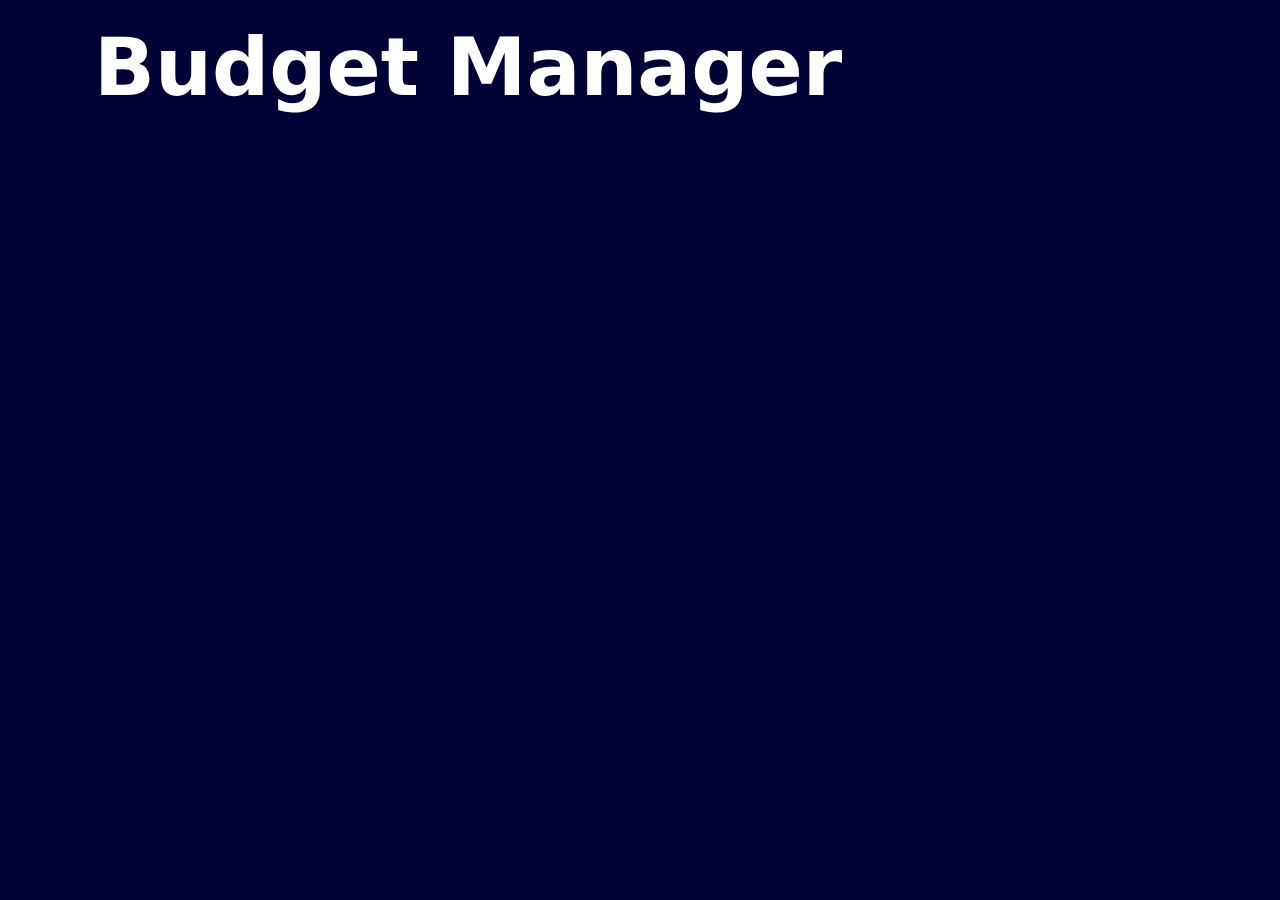
==== pages/addexpense.html @ e8eafa04 "added header" ====
<!DOCTYPE html>
<html lang="en">
  <head>
    <meta charset="UTF-8" />
    <meta name="viewport" content="width=device-width, initial-scale=1.0" />
    <title>Budget Manager</title>
    <link
      href="https://cdn.jsdelivr.net/npm/bootstrap@5.3.3/dist/css/bootstrap.min.css"
      rel="stylesheet"
      integrity="sha384-QWTKZyjpPEjISv5WaRU9OFeRpok6YctnYmDr5pNlyT2bRjXh0JMhjY6hW+ALEwIH"
      crossorigin="anonymous"
    />
    <link rel="stylesheet" href="../css/style.css" />
  </head>
  <body>
    <header>
        <div class="container col-xxl-10 px-4 py-1">
          <h1 class="display-1 fw-bold text-white lh-1 mt-4">Budget Manager</h1>
        </div>
      </header>
    <script
      src="https://cdn.jsdelivr.net/npm/bootstrap@5.3.3/dist/js/bootstrap.bundle.min.js"
      integrity="sha384-YvpcrYf0tY3lHB60NNkmXc5s9fDVZLESaAA55NDzOxhy9GkcIdslK1eN7N6jIeHz"
      crossorigin="anonymous"
    ></script>
  </body>
</html>
---- css/style.css ----
* {
    box-sizing: border-box;
    margin: 0;
    padding: 0;
}

body {
    height: 100vh;
    background-color: #000235;
}

.btn-register {
    background-color: #778DFC;
}

.btn-sign-in {
    font-size: 1.2em;
}
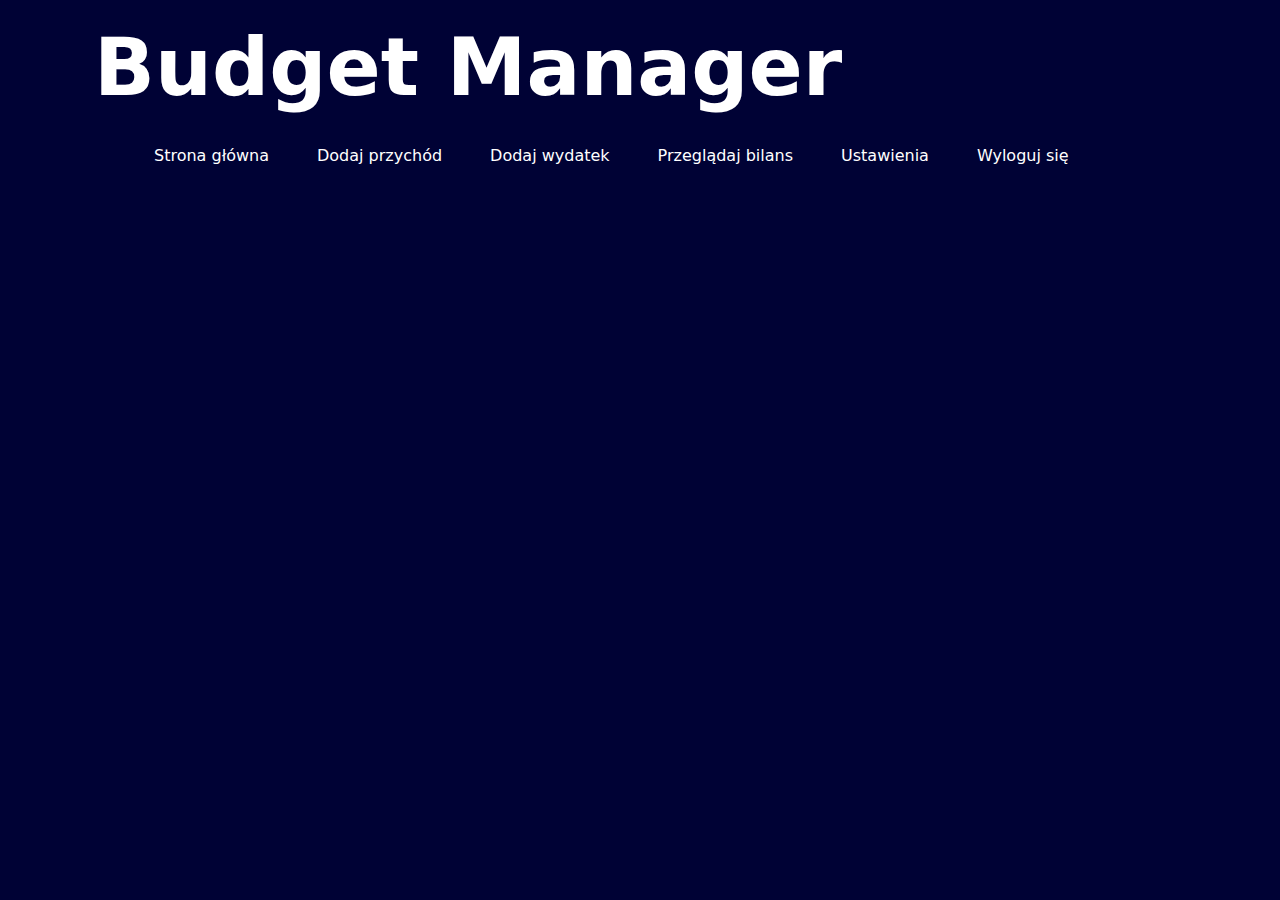
==== commit 6b8f8d91: "added navbar" ====
--- a/pages/addexpense.html
+++ b/pages/addexpense.html
@@ -14,10 +14,36 @@
   </head>
   <body>
     <header>
-        <div class="container col-xxl-10 px-4 py-1">
-          <h1 class="display-1 fw-bold text-white lh-1 mt-4">Budget Manager</h1>
-        </div>
-      </header>
+      <div class="container col-xxl-10 px-4 py-1">
+        <h1 class="display-1 fw-bold text-white lh-1 mt-4">Budget Manager</h1>
+      </div>
+      <div class="container">
+        <header class="d-flex justify-content-start py-3 px-5 ml-5">
+          <ul class="nav nav-pills">
+            <li class="nav-item px-2">
+              <a href="#" class="nav-link text-white" aria-current="page"
+                >Strona główna</a
+              >
+            </li>
+            <li class="nav-item px-2">
+              <a href="#" class="nav-link text-white">Dodaj przychód</a>
+            </li>
+            <li class="nav-item px-2">
+              <a href="#" class="nav-link text-white">Dodaj wydatek</a>
+            </li>
+            <li class="nav-item px-2">
+              <a href="#" class="nav-link text-white">Przeglądaj bilans</a>
+            </li>
+            <li class="nav-item px-2">
+              <a href="#" class="nav-link text-white">Ustawienia</a>
+            </li>
+            <li class="nav-item px-2">
+              <a href="#" class="nav-link text-white">Wyloguj się</a>
+            </li>
+          </ul>
+        </header>
+      </div>
+    </header>
     <script
       src="https://cdn.jsdelivr.net/npm/bootstrap@5.3.3/dist/js/bootstrap.bundle.min.js"
       integrity="sha384-YvpcrYf0tY3lHB60NNkmXc5s9fDVZLESaAA55NDzOxhy9GkcIdslK1eN7N6jIeHz"
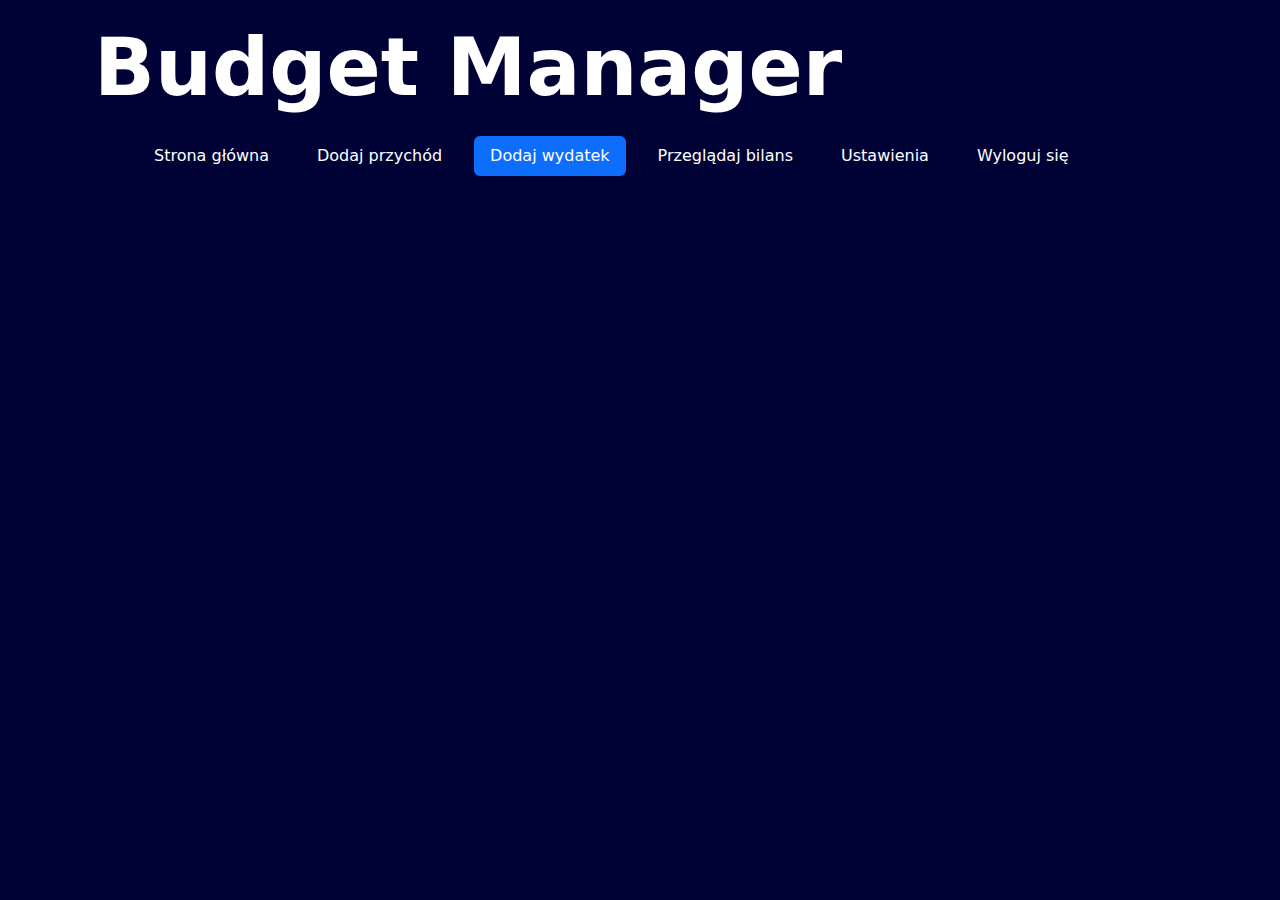
==== commit 2c9d0adc: "update navbar" ====
--- a/pages/addexpense.html
+++ b/pages/addexpense.html
@@ -18,7 +18,7 @@
         <h1 class="display-1 fw-bold text-white lh-1 mt-4">Budget Manager</h1>
       </div>
       <div class="container">
-        <header class="d-flex justify-content-start py-3 px-5 ml-5">
+        <div class="d-flex justify-content-start py-3 px-5 ml-5">
           <ul class="nav nav-pills">
             <li class="nav-item px-2">
               <a href="#" class="nav-link text-white" aria-current="page"
@@ -29,7 +29,7 @@
               <a href="#" class="nav-link text-white">Dodaj przychód</a>
             </li>
             <li class="nav-item px-2">
-              <a href="#" class="nav-link text-white">Dodaj wydatek</a>
+              <a href="#" class="nav-link text-white active ">Dodaj wydatek</a>
             </li>
             <li class="nav-item px-2">
               <a href="#" class="nav-link text-white">Przeglądaj bilans</a>
@@ -41,7 +41,7 @@
               <a href="#" class="nav-link text-white">Wyloguj się</a>
             </li>
           </ul>
-        </header>
+        </div>
       </div>
     </header>
     <script
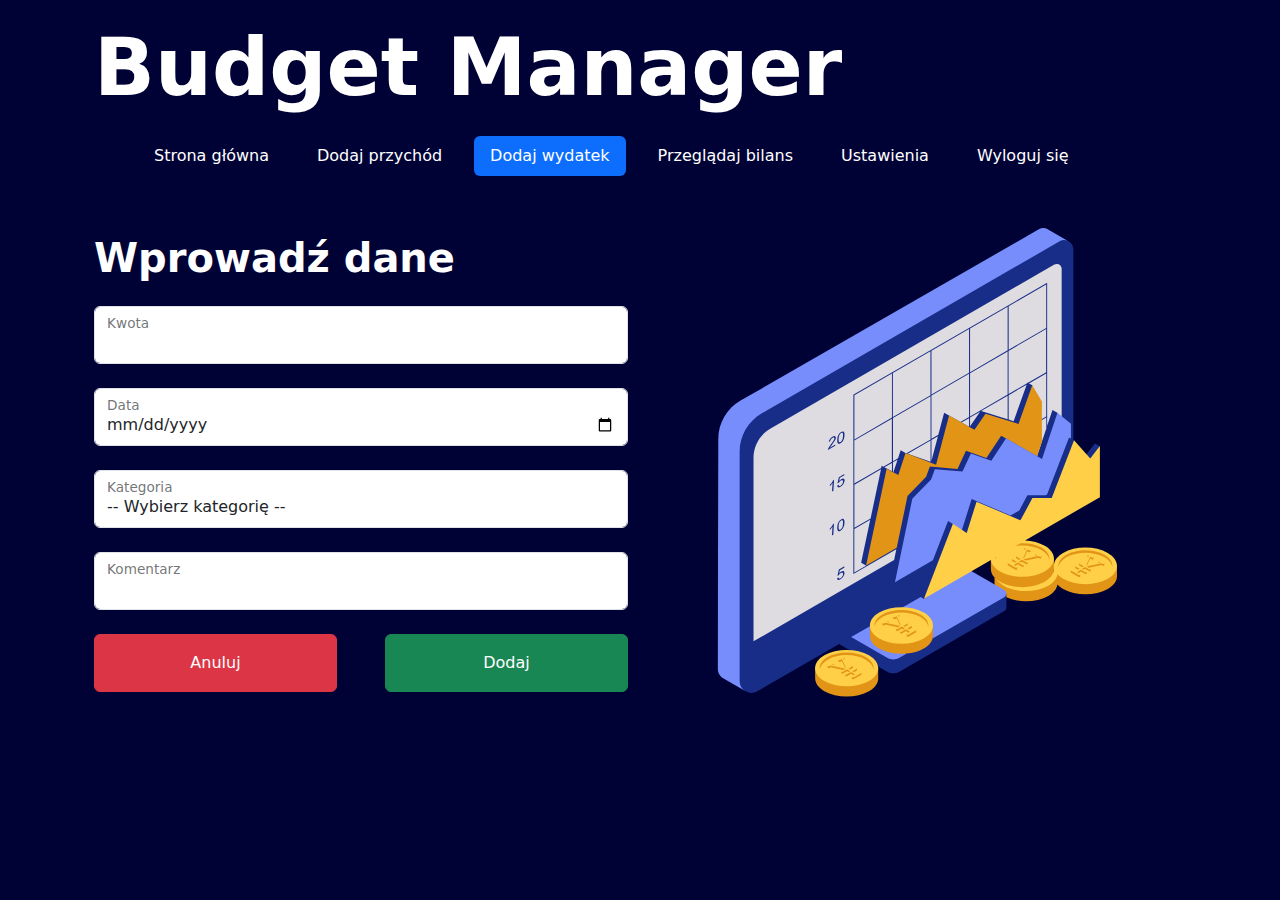
==== commit 7971f810: "added main" ====
--- a/pages/addexpense.html
+++ b/pages/addexpense.html
@@ -29,7 +29,7 @@
               <a href="#" class="nav-link text-white">Dodaj przychód</a>
             </li>
             <li class="nav-item px-2">
-              <a href="#" class="nav-link text-white active ">Dodaj wydatek</a>
+              <a href="#" class="nav-link text-white active">Dodaj wydatek</a>
             </li>
             <li class="nav-item px-2">
               <a href="#" class="nav-link text-white">Przeglądaj bilans</a>
@@ -44,6 +44,74 @@
         </div>
       </div>
     </header>
+    <main>
+      <div class="container col-xxl-10 px-4 py-1">
+        <div class="row d-flex flex-column flex-lg-row align-items-center">
+          <div class="col-12 col-sm-6 col-lg-6 order-2">
+            <img
+              src="../images/area_chart.svg"
+              class="d-block mx-lg-auto img-fluid"
+              alt="Account"
+              width="700"
+              height="500"
+              loading="lazy"
+            />
+          </div>
+          <div class="container col-12 col-sm-12 col-lg-6">
+            <form class="w-100">
+              <h1 class="h1 mb-3 fw-bold text-white">Wprowadź dane</h1>
+              <div class="form-floating my-4">
+                <input
+                  type="amount"
+                  class="form-control"
+                  id="floatingInput"
+                />
+                <label class="label-login" for="floatingInput">Kwota</label>
+              </div>
+              <div class="form-floating">
+                <input
+                  type="date"
+                  class="form-control"
+                  id="dateInput"
+                />
+                <label for="dateInput">Data</label>
+                <div class="form-floating my-4">
+                  <select id="categorySelect" class="form-control">
+                    <option value="">-- Wybierz kategorię --</option>
+                    <option value="wynagrodzenie">Wynagrodzenie</option>
+                    <option value="odsetki bankowe">Odsetki bankowe</option>
+                    <option value="sprzedaż na allegro">Sprzedaż na Allegro</option>
+                    <option value="inne przychody">Inne przychody</option>
+                  </select>
+                  <label for="categorySelect" class="form-label">Kategoria</label>
+                </div>
+                <div class="form-floating my-4">
+                  <input
+                    type="amount"
+                    class="form-control"
+                    id="floatingInput"
+                  />
+                  <label class="label-login" for="floatingInput">Komentarz</label>
+                </div>
+              <div class="container d-flex gap-5 px-0">
+                <button
+                  class="btn btn-danger w-100 py-3 text-white"
+                  type="submit"
+                >
+                  Anuluj
+                </button>
+                <button
+                  class="btn btn-success w-100 py-3 text-white"
+                  type="submit"
+                >
+                  Dodaj
+                </button>
+              </div>
+            </form>
+          </div>
+        </div>
+      </div>
+    </main>
     <script
       src="https://cdn.jsdelivr.net/npm/bootstrap@5.3.3/dist/js/bootstrap.bundle.min.js"
       integrity="sha384-YvpcrYf0tY3lHB60NNkmXc5s9fDVZLESaAA55NDzOxhy9GkcIdslK1eN7N6jIeHz"
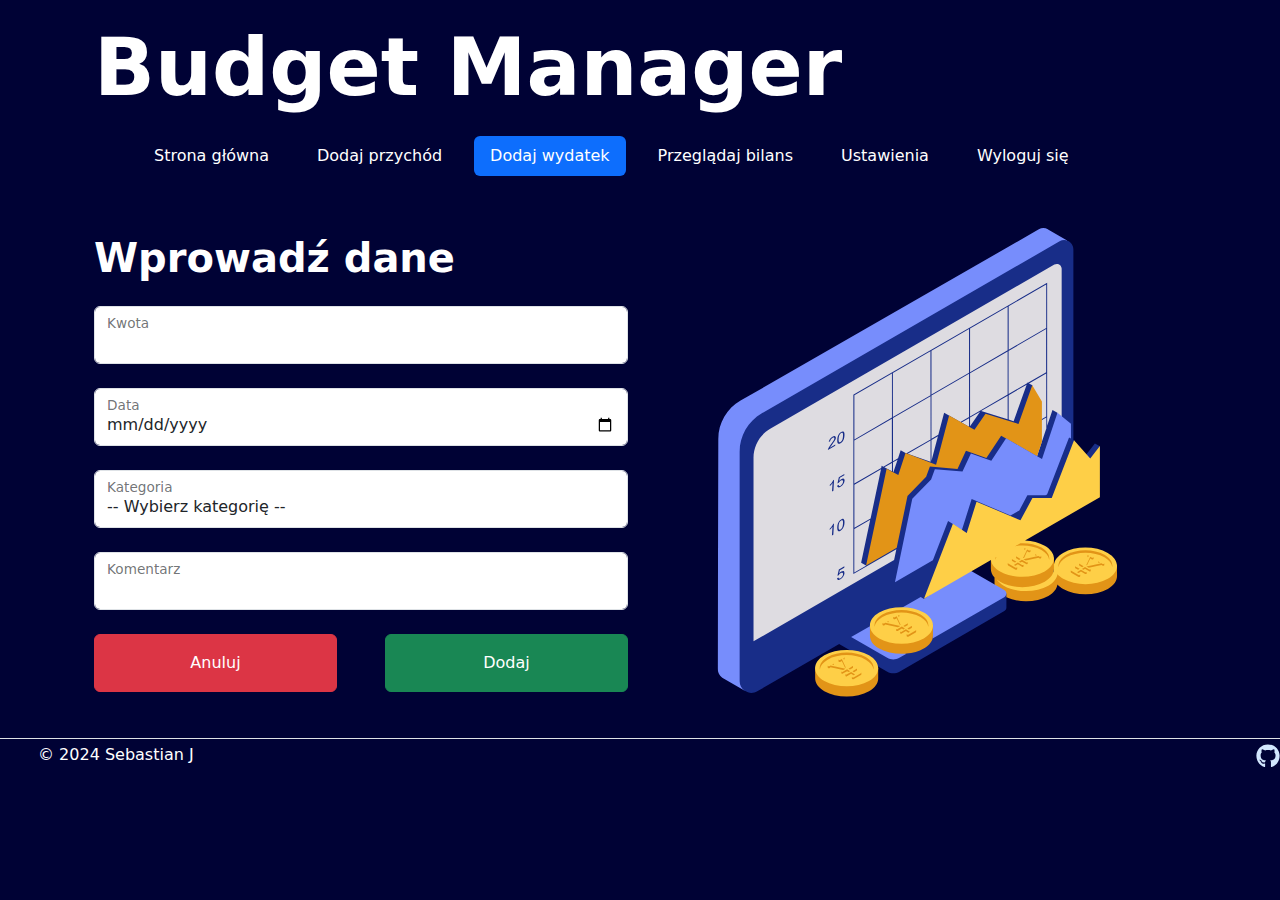
==== commit c5d29baa: "added footer" ====
--- a/pages/addexpense.html
+++ b/pages/addexpense.html
@@ -112,6 +112,34 @@
         </div>
       </div>
     </main>
+    <footer
+    class="d-flex flex-wrap justify-content-between align-items-center py-1 my-1 border-top"
+  >
+    <div class="col-md-4 d-flex align-items-center">
+      <a
+        href="/"
+        class="mb-3 me-2 mb-md-0 text-body-secondary text-decoration-none lh-1"
+      >
+        <svg class="bi" width="30" height="24">
+          <use xlink:href="#bootstrap"></use>
+        </svg>
+      </a>
+      <span class="mb-3 mb-md-0 text-white">© 2024 Sebastian J</span>
+    </div>
+    <ul class="nav col-md-4 justify-content-end list-unstyled d-flex">
+      <li class="ms-3">
+        <a
+          class="text-body-secondary"
+          href="https://github.com/SebastianJast"
+          ><img
+            src="../fonts/github-brands-solid.svg"
+            alt="Github Icon"
+            width="24"
+            height="24"
+        /></a>
+      </li>
+    </ul>
+  </footer>
     <script
       src="https://cdn.jsdelivr.net/npm/bootstrap@5.3.3/dist/js/bootstrap.bundle.min.js"
       integrity="sha384-YvpcrYf0tY3lHB60NNkmXc5s9fDVZLESaAA55NDzOxhy9GkcIdslK1eN7N6jIeHz"
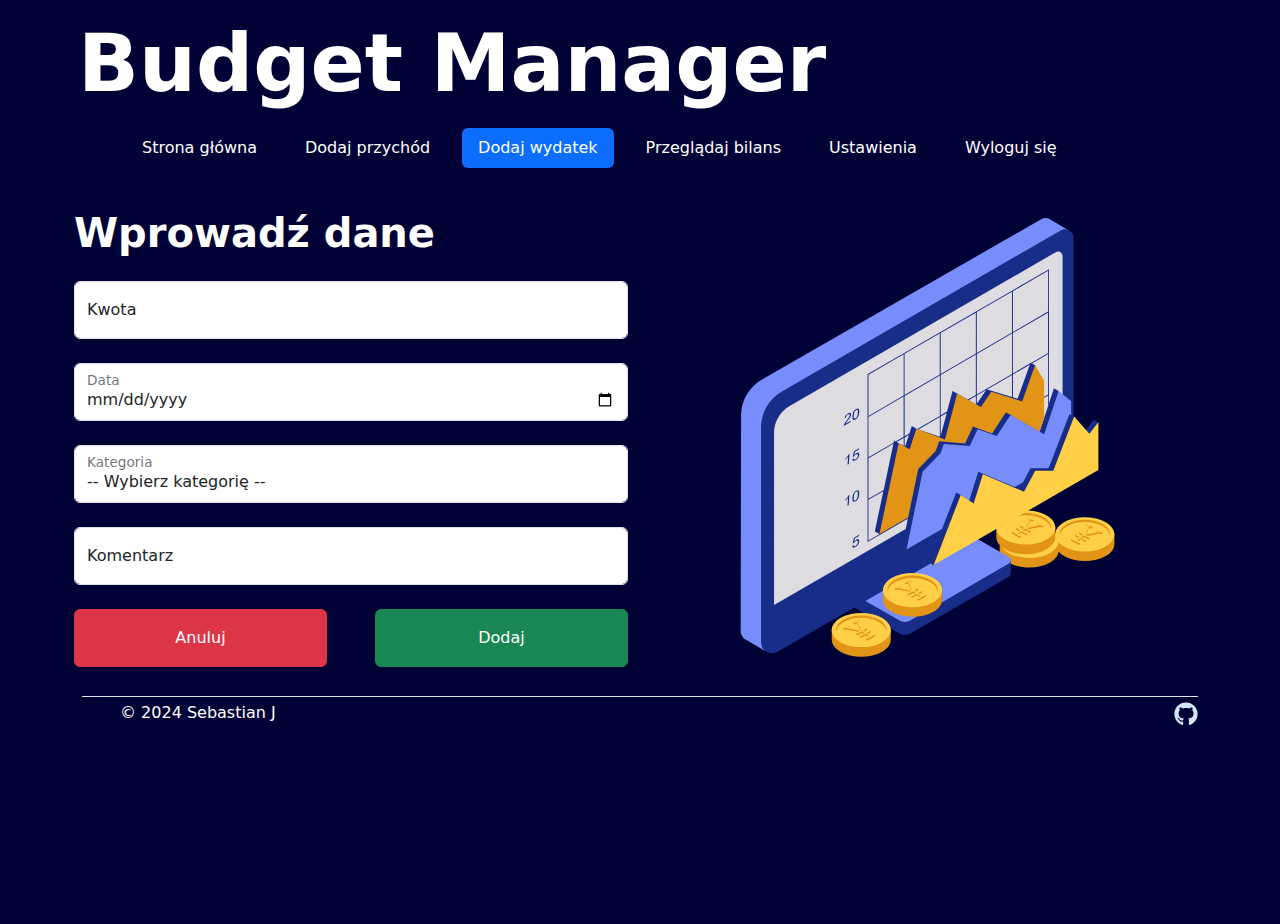
==== commit 7651431c: "update form" ====
--- a/pages/addexpense.html
+++ b/pages/addexpense.html
@@ -14,16 +14,14 @@
   </head>
   <body>
     <header>
-      <div class="container col-xxl-10 px-4 py-1">
+      <div class="container col-xxl-10 px-2">
         <h1 class="display-1 fw-bold text-white lh-1 mt-4">Budget Manager</h1>
       </div>
-      <div class="container">
-        <div class="d-flex justify-content-start py-3 px-5 ml-5">
+      <div class="container px-5">
+        <nav class="d-flex justify-content-start py-3">
           <ul class="nav nav-pills">
             <li class="nav-item px-2">
-              <a href="#" class="nav-link text-white" aria-current="page"
-                >Strona główna</a
-              >
+              <a href="#" class="nav-link text-white" aria-current="page">Strona główna</a>
             </li>
             <li class="nav-item px-2">
               <a href="#" class="nav-link text-white">Dodaj przychód</a>
@@ -41,18 +39,18 @@
               <a href="#" class="nav-link text-white">Wyloguj się</a>
             </li>
           </ul>
-        </div>
+        </nav>
       </div>
     </header>
     <main>
-      <div class="container col-xxl-10 px-4 py-1">
+      <div class="container col-xxl-10 px-1 py-1">
         <div class="row d-flex flex-column flex-lg-row align-items-center">
           <div class="col-12 col-sm-6 col-lg-6 order-2">
             <img
               src="../images/area_chart.svg"
               class="d-block mx-lg-auto img-fluid"
               alt="Account"
-              width="700"
+              width="500"
               height="500"
               loading="lazy"
             />
@@ -62,84 +60,81 @@
               <h1 class="h1 mb-3 fw-bold text-white">Wprowadź dane</h1>
               <div class="form-floating my-4">
                 <input
-                  type="amount"
+                  type="number"
                   class="form-control"
                   id="floatingInput"
+                  placeholder="Wprowadź kwotę"
+                  required
                 />
-                <label class="label-login" for="floatingInput">Kwota</label>
+                <label for="floatingInput">Kwota</label>
               </div>
-              <div class="form-floating">
+              <div class="form-floating my-4">
                 <input
                   type="date"
                   class="form-control"
                   id="dateInput"
+                  required
                 />
                 <label for="dateInput">Data</label>
-                <div class="form-floating my-4">
-                  <select id="categorySelect" class="form-control">
-                    <option value="">-- Wybierz kategorię --</option>
-                    <option value="wynagrodzenie">Wynagrodzenie</option>
-                    <option value="odsetki bankowe">Odsetki bankowe</option>
-                    <option value="sprzedaż na allegro">Sprzedaż na Allegro</option>
-                    <option value="inne przychody">Inne przychody</option>
-                  </select>
-                  <label for="categorySelect" class="form-label">Kategoria</label>
-                </div>
-                <div class="form-floating my-4">
-                  <input
-                    type="amount"
-                    class="form-control"
-                    id="floatingInput"
-                  />
-                  <label class="label-login" for="floatingInput">Komentarz</label>
-                </div>
+              </div>
+              <div class="form-floating my-4">
+                <select id="categorySelect" class="form-control" required>
+                  <option value="">-- Wybierz kategorię --</option>
+                  <option value="wynagrodzenie">Wynagrodzenie</option>
+                  <option value="odsetki bankowe">Odsetki bankowe</option>
+                  <option value="sprzedaż na allegro">Sprzedaż na Allegro</option>
+                  <option value="inne przychody">Inne przychody</option>
+                </select>
+                <label for="categorySelect">Kategoria</label>
+              </div>
+              <div class="form-floating my-4">
+                <input
+                  type="text"
+                  class="form-control"
+                  id="commentInput"
+                  placeholder="Komentarz"
+                />
+                <label for="commentInput">Komentarz</label>
+              </div>
               <div class="container d-flex gap-5 px-0">
-                <button
-                  class="btn btn-danger w-100 py-3 text-white"
-                  type="submit"
-                >
-                  Anuluj
-                </button>
-                <button
-                  class="btn btn-success w-100 py-3 text-white"
-                  type="submit"
-                >
-                  Dodaj
-                </button>
+                <button class="btn btn-danger w-100 py-3 text-white" type="reset">Anuluj</button>
+                <button class="btn btn-success w-100 py-3 text-white" type="submit">Dodaj</button>
               </div>
             </form>
           </div>
         </div>
       </div>
     </main>
-    <footer
-    class="d-flex flex-wrap justify-content-between align-items-center py-1 my-1 border-top"
-  >
-    <div class="col-md-4 d-flex align-items-center">
-      <a
-        href="/"
-        class="mb-3 me-2 mb-md-0 text-body-secondary text-decoration-none lh-1"
-      >
-        <svg class="bi" width="30" height="24">
-          <use xlink:href="#bootstrap"></use>
-        </svg>
-      </a>
-      <span class="mb-3 mb-md-0 text-white">© 2024 Sebastian J</span>
+    <div class="container">
+      <footer
+      class="d-flex flex-wrap justify-content-between align-items-center py-1 my-1 border-top"
+    >
+      <div class="col-md-4 d-flex align-items-center">
+        <a
+          href="/"
+          class="mb-3 me-2 mb-md-0 text-body-secondary text-decoration-none lh-1"
+        >
+          <svg class="bi" width="30" height="24">
+            <use xlink:href="#bootstrap"></use>
+          </svg>
+        </a>
+        <span class="mb-3 mb-md-0 text-white">© 2024 Sebastian J</span>
+      </div>
+      <ul class="nav col-md-4 justify-content-end list-unstyled d-flex">
+        <li class="ms-3">
+          <a
+            class="text-body-secondary"
+            href="https://github.com/SebastianJast"
+            ><img
+              src="../fonts/github-brands-solid.svg"
+              alt="Github Icon"
+              width="24"
+              height="24"
+          /></a>
+        </li>
+      </ul>
+    </footer>
     </div>
-    <ul class="nav col-md-4 justify-content-end list-unstyled d-flex">
-      <li class="ms-3">
-        <a
-          class="text-body-secondary"
-          href="https://github.com/SebastianJast"
-          ><img
-            src="../fonts/github-brands-solid.svg"
-            alt="Github Icon"
-            width="24"
-            height="24"
-        /></a>
-      </li>
-    </ul>
-  </footer>
     <script
       src="https://cdn.jsdelivr.net/npm/bootstrap@5.3.3/dist/js/bootstrap.bundle.min.js"
       integrity="sha384-YvpcrYf0tY3lHB60NNkmXc5s9fDVZLESaAA55NDzOxhy9GkcIdslK1eN7N6jIeHz"
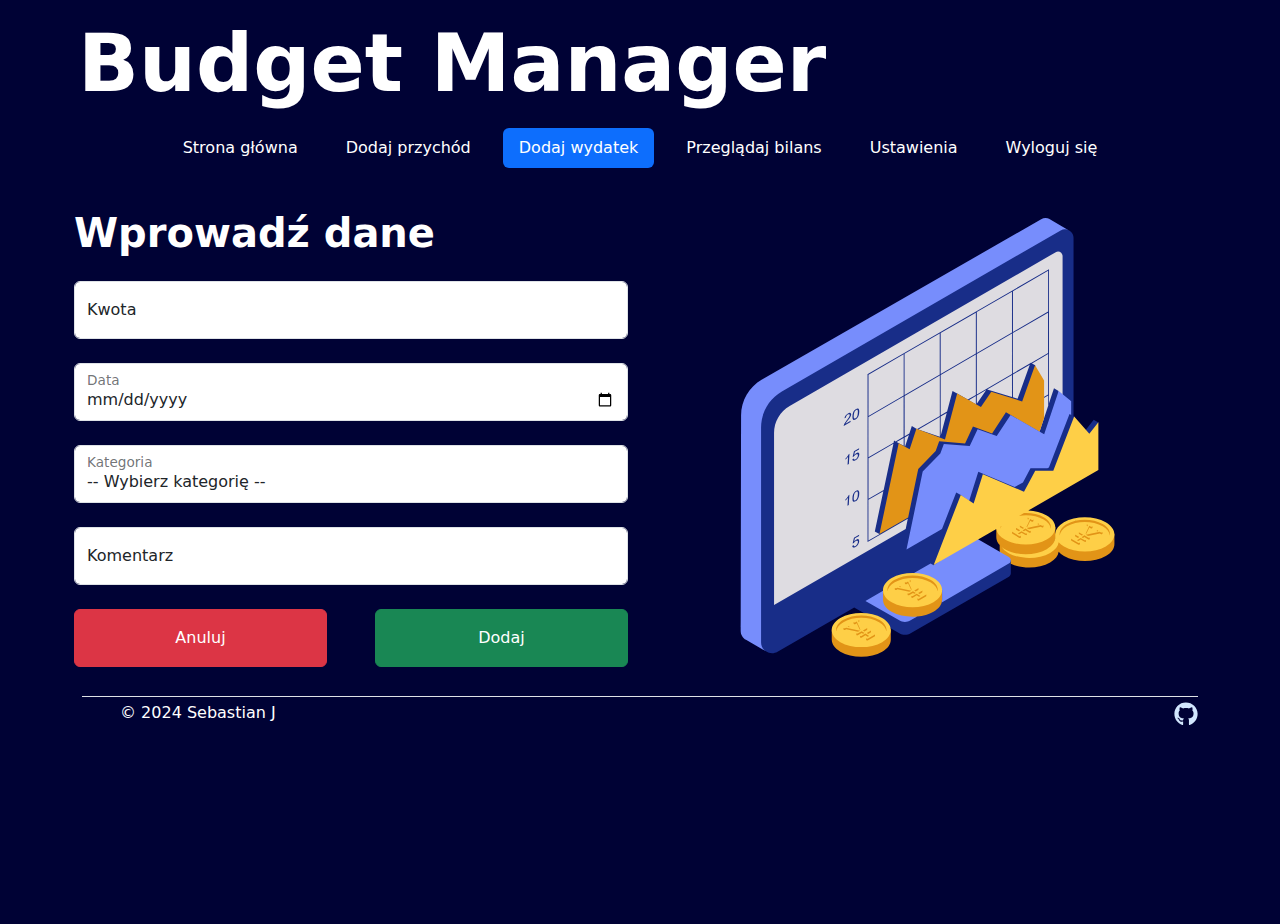
==== commit e3c54f36: "added pie-chart" ====
--- a/pages/addexpense.html
+++ b/pages/addexpense.html
@@ -17,8 +17,8 @@
       <div class="container col-xxl-10 px-2">
         <h1 class="display-1 fw-bold text-white lh-1 mt-4">Budget Manager</h1>
       </div>
-      <div class="container px-5">
-        <nav class="d-flex justify-content-start py-3">
+      <div class="container">
+        <nav class="d-flex justify-content-center align-items-center py-3">
           <ul class="nav nav-pills">
             <li class="nav-item px-2">
               <a href="#" class="nav-link text-white" aria-current="page">Strona główna</a>
--- a/css/style.css
+++ b/css/style.css
@@ -16,3 +16,11 @@
 .btn-sign-in {
     font-size: 1.2em;
 }
+
+.pen {
+    cursor: pointer;
+}
+
+.trash {
+    cursor: pointer;
+}
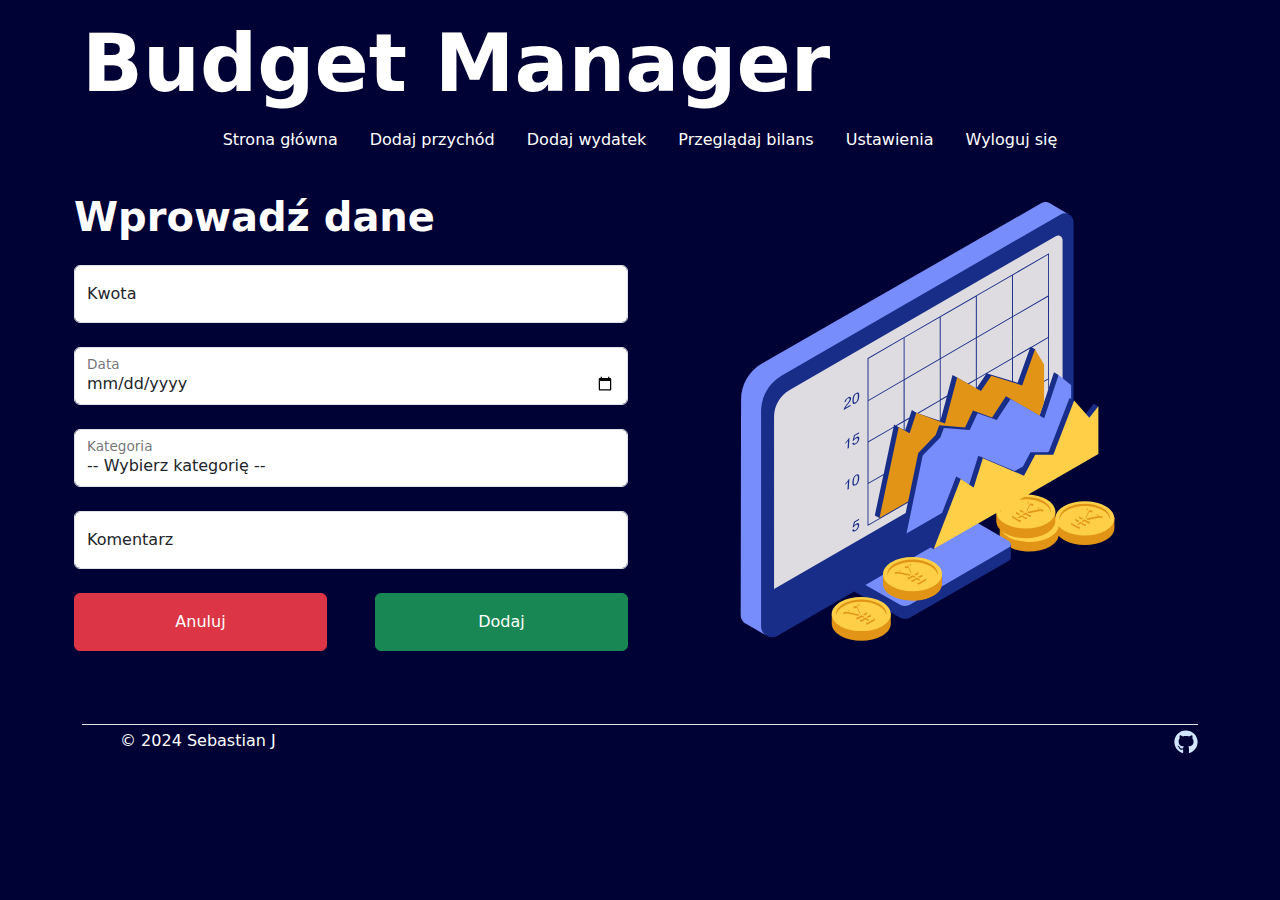
==== commit cb71911c: "update addexpense, login, register" ====
--- a/pages/addexpense.html
+++ b/pages/addexpense.html
@@ -14,31 +14,53 @@
   </head>
   <body>
     <header>
-      <div class="container col-xxl-10 px-2">
+      <div
+        class="container col-xxl-10 d-flex justify-content-lg-start justify-content-center"
+      >
         <h1 class="display-1 fw-bold text-white lh-1 mt-4">Budget Manager</h1>
       </div>
       <div class="container">
-        <nav class="d-flex justify-content-center align-items-center py-3">
-          <ul class="nav nav-pills">
-            <li class="nav-item px-2">
-              <a href="#" class="nav-link text-white" aria-current="page">Strona główna</a>
-            </li>
-            <li class="nav-item px-2">
-              <a href="#" class="nav-link text-white">Dodaj przychód</a>
-            </li>
-            <li class="nav-item px-2">
-              <a href="#" class="nav-link text-white active">Dodaj wydatek</a>
-            </li>
-            <li class="nav-item px-2">
-              <a href="#" class="nav-link text-white">Przeglądaj bilans</a>
-            </li>
-            <li class="nav-item px-2">
-              <a href="#" class="nav-link text-white">Ustawienia</a>
-            </li>
-            <li class="nav-item px-2">
-              <a href="#" class="nav-link text-white">Wyloguj się</a>
-            </li>
-          </ul>
+        <nav class="navbar navbar-expand-lg navbar-light">
+          <div class="d-flex justify-content-end container-fluid">
+            <button
+              class="navbar-toggler bg-white"
+              type="button"
+              data-bs-toggle="collapse"
+              data-bs-target="#navbarNav"
+              aria-controls="navbarNav"
+              aria-expanded="false"
+              aria-label="Toggle navigation"
+            >
+              <span class="navbar-toggler-icon"></span>
+            </button>
+            <div
+              class="collapse navbar-collapse justify-content-center"
+              id="navbarNav"
+            >
+              <ul class="navbar-nav flex-lg-row flex-column align-items-center">
+                <li class="nav-item px-2">
+                  <a href="#" class="nav-link text-white" aria-current="page"
+                    >Strona główna</a
+                  >
+                </li>
+                <li class="nav-item px-2">
+                  <a href="#" class="nav-link text-white">Dodaj przychód</a>
+                </li>
+                <li class="nav-item px-2">
+                  <a href="#" class="nav-link text-white">Dodaj wydatek</a>
+                </li>
+                <li class="nav-item px-2">
+                  <a href="#" class="nav-link text-white">Przeglądaj bilans</a>
+                </li>
+                <li class="nav-item px-2">
+                  <a href="#" class="nav-link text-white">Ustawienia</a>
+                </li>
+                <li class="nav-item px-2  ">
+                  <a href="#" class="nav-link text-white">Wyloguj się</a>
+                </li>
+              </ul>
+            </div>
+          </div>
         </nav>
       </div>
     </header>
@@ -107,7 +129,7 @@
     </main>
     <div class="container">
       <footer
-      class="d-flex flex-wrap justify-content-between align-items-center py-1 my-1 border-top"
+      class="d-flex flex-wrap justify-content-between align-items-center py-1 my-5 border-top"
     >
       <div class="col-md-4 d-flex align-items-center">
         <a
